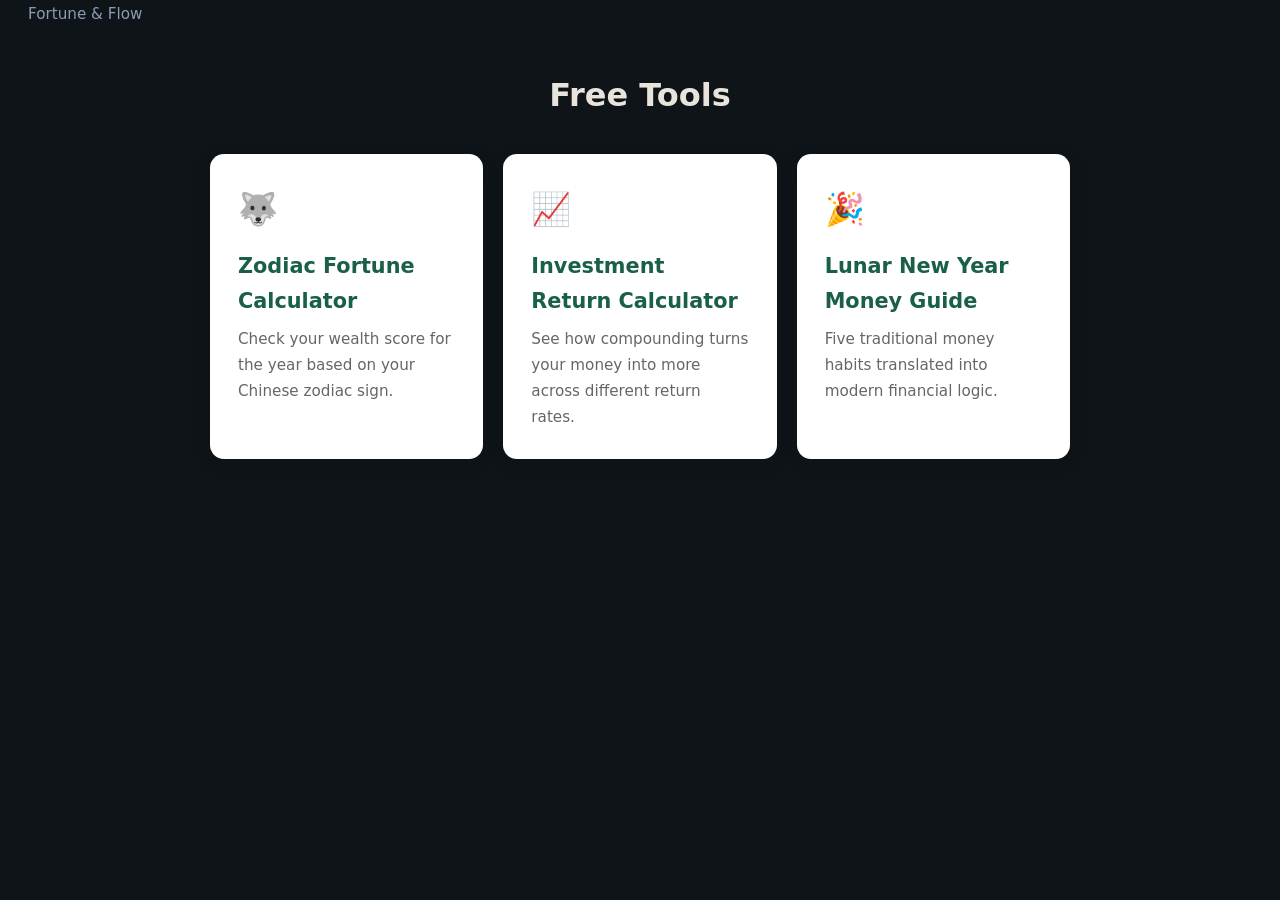
==== tools/index.html @ 53c9aad2 "Add interactive tools: zodiac fortune calculator, investment return calculator, lunar new year money" ====
<!DOCTYPE html>
<html lang="en">
<head>
<meta charset="UTF-8">
<meta name="viewport" content="width=device-width, initial-scale=1.0">
<title>Free Tools | Fortune & Flow</title>
<link rel="stylesheet" href="../styles.css">
<style>
.tools { max-width: 900px; margin: 40px auto; padding: 0 20px; }
.tools h1 { text-align: center; margin-bottom: 32px; }
.grid { display: grid; grid-template-columns: repeat(auto-fit, minmax(260px, 1fr)); gap: 20px; }
.card { padding: 28px; background: #fff; border-radius: 14px; box-shadow: 0 4px 20px rgba(0,0,0,.07); text-decoration: none; color: inherit; transition: transform .2s; }
.card:hover { transform: translateY(-4px); }
.card h2 { color: #1a5f4a; margin: 0 0 8px; font-size: 1.3rem; }
.card p { color: #666; margin: 0; font-size: .95rem; }
.icon { font-size: 2rem; margin-bottom: 12px; }
</style>
</head>
<body>
<nav><a href="../index.html">Fortune & Flow</a></nav>
<div class="tools">
<h1>Free Tools</h1>
<div class="grid">
<a class="card" href="zodiac.html"><div class="icon">&#128058;</div><h2>Zodiac Fortune Calculator</h2><p>Check your wealth score for the year based on your Chinese zodiac sign.</p></a>
<a class="card" href="invest.html"><div class="icon">&#128200;</div><h2>Investment Return Calculator</h2><p>See how compounding turns your money into more across different return rates.</p></a>
<a class="card" href="lunar.html"><div class="icon">&#127881;</div><h2>Lunar New Year Money Guide</h2><p>Five traditional money habits translated into modern financial logic.</p></a>
</div>
</div>
</body></html>
---- styles.css ----
:root {
  --bg: #0f1419;
  --surface: #1a2332;
  --text: #e8e4dc;
  --muted: #8b9bb4;
  --accent: #d4a017;
  --accent-soft: rgba(212, 160, 23, 0.12);
  --border: #2a3548;
  --radius: 12px;
  --max: 1100px;
}

* { margin: 0; padding: 0; box-sizing: border-box; }

body {
  font-family: 'Segoe UI', system-ui, -apple-system, sans-serif;
  background: var(--bg);
  color: var(--text);
  line-height: 1.7;
}

.container { max-width: var(--max); margin: 0 auto; padding: 0 24px; }

/* Header */
.site-header {
  border-bottom: 1px solid var(--border);
  padding: 18px 0;
  position: sticky;
  top: 0;
  background: rgba(15, 20, 25, 0.92);
  backdrop-filter: blur(8px);
  z-index: 10;
}
.site-header .container {
  display: flex;
  justify-content: space-between;
  align-items: center;
}
.logo {
  font-size: 1.25rem;
  font-weight: 700;
  color: var(--accent);
  text-decoration: none;
  letter-spacing: 0.5px;
}
nav a {
  color: var(--muted);
  text-decoration: none;
  margin-left: 28px;
  font-size: 0.95rem;
  transition: color 0.2s;
}
nav a:hover { color: var(--text); }

/* Hero */
.hero {
  padding: 90px 0 70px;
  text-align: center;
  background: radial-gradient(ellipse at 50% 0%, var(--accent-soft), transparent 60%);
}
.hero h1 {
  font-size: clamp(2rem, 5vw, 3.2rem);
  font-weight: 800;
  letter-spacing: -1px;
  margin-bottom: 18px;
}
.hero-sub {
  font-size: 1.15rem;
  color: var(--muted);
  max-width: 640px;
  margin: 0 auto 32px;
}
.btn {
  display: inline-block;
  background: var(--accent);
  color: #0f1419;
  font-weight: 700;
  padding: 14px 36px;
  border-radius: var(--radius);
  text-decoration: none;
  transition: transform 0.2s, box-shadow 0.2s;
}
.btn:hover {
  transform: translateY(-2px);
  box-shadow: 0 8px 24px rgba(212, 160, 23, 0.3);
}

/* Topics */
.topics, .latest { padding: 60px 0; }
.topics h2, .latest h2 {
  font-size: 1.6rem;
  margin-bottom: 32px;
  text-align: center;
}
.topic-grid {
  display: grid;
  grid-template-columns: repeat(auto-fit, minmax(250px, 1fr));
  gap: 24px;
}
.topic-card {
  background: var(--surface);
  border: 1px solid var(--border);
  border-radius: var(--radius);
  padding: 28px;
  transition: border-color 0.2s, transform 0.2s;
}
.topic-card:hover {
  border-color: var(--accent);
  transform: translateY(-3px);
}
.topic-card h3 {
  font-size: 1.15rem;
  margin-bottom: 10px;
  color: var(--accent);
}
.topic-card p { color: var(--muted); font-size: 0.95rem; }

/* Articles */
.article-list { display: flex; flex-direction: column; gap: 20px; }
.article-item {
  background: var(--surface);
  border: 1px solid var(--border);
  border-radius: var(--radius);
  padding: 24px;
}
.tag {
  display: inline-block;
  font-size: 0.75rem;
  font-weight: 700;
  text-transform: uppercase;
  letter-spacing: 1px;
  color: var(--accent);
  background: var(--accent-soft);
  padding: 4px 10px;
  border-radius: 20px;
  margin-bottom: 10px;
}
.article-item h3 {
  font-size: 1.15rem;
  margin-bottom: 8px;
}
.article-item p { color: var(--muted); font-size: 0.95rem; }

/* Footer */
.site-footer {
  border-top: 1px solid var(--border);
  padding: 36px 0;
  text-align: center;
  color: var(--muted);
  font-size: 0.85rem;
}
.site-footer a { color: var(--accent); text-decoration: none; }

@media (max-width: 640px) {
  nav a { margin-left: 16px; font-size: 0.85rem; }
  .hero { padding: 60px 0 50px; }
}
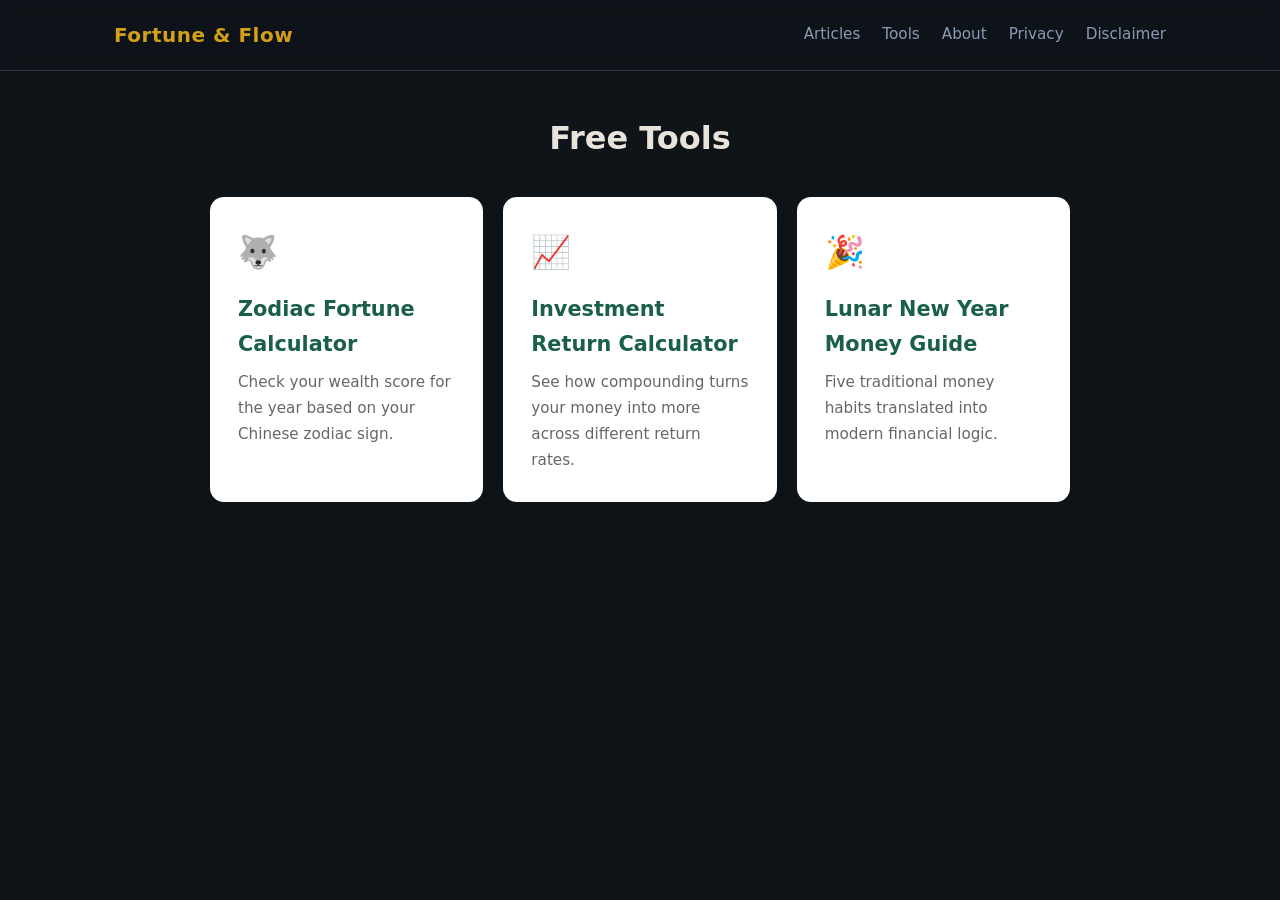
==== commit 105f179a: "Fix internal links for the GitHub Pages project site Root-absolute paths such as /about left /fortun" ====
--- a/tools/index.html
+++ b/tools/index.html
@@ -17,7 +17,18 @@
 </style>
 </head>
 <body>
-<nav><a href="../index.html">Fortune & Flow</a></nav>
+<header class="site-header">
+  <div class="container">
+    <a href="../index.html" class="logo">Fortune & Flow</a>
+    <nav>
+      <a href="../articles.html">Articles</a>
+      <a href="index.html">Tools</a>
+      <a href="../about.html">About</a>
+      <a href="../privacy.html">Privacy</a>
+      <a href="../disclaimer.html">Disclaimer</a>
+    </nav>
+  </div>
+</header>
 <div class="tools">
 <h1>Free Tools</h1>
 <div class="grid">
--- a/styles.css
+++ b/styles.css
@@ -35,6 +35,8 @@
   display: flex;
   justify-content: space-between;
   align-items: center;
+  gap: 12px 24px;
+  flex-wrap: wrap;
 }
 .logo {
   font-size: 1.25rem;
@@ -43,10 +45,15 @@
   text-decoration: none;
   letter-spacing: 0.5px;
 }
+nav {
+  display: flex;
+  flex-wrap: wrap;
+  align-items: center;
+  gap: 6px 22px;
+}
 nav a {
   color: var(--muted);
   text-decoration: none;
-  margin-left: 28px;
   font-size: 0.95rem;
   transition: color 0.2s;
 }
@@ -70,6 +77,12 @@
   max-width: 640px;
   margin: 0 auto 32px;
 }
+.hero-buttons {
+  display: flex;
+  gap: 16px;
+  justify-content: center;
+  flex-wrap: wrap;
+}
 .btn {
   display: inline-block;
   background: var(--accent);
@@ -84,10 +97,19 @@
   transform: translateY(-2px);
   box-shadow: 0 8px 24px rgba(212, 160, 23, 0.3);
 }
+.btn-secondary {
+  background: transparent;
+  color: var(--accent);
+  border: 2px solid var(--accent);
+}
+.btn-secondary:hover {
+  background: var(--accent-soft);
+  box-shadow: none;
+}
 
 /* Topics */
-.topics, .latest { padding: 60px 0; }
-.topics h2, .latest h2 {
+.topics, .latest, .tools-preview { padding: 60px 0; }
+.topics h2, .latest h2, .tools-preview h2 {
   font-size: 1.6rem;
   margin-bottom: 32px;
   text-align: center;
@@ -114,6 +136,7 @@
   color: var(--accent);
 }
 .topic-card p { color: var(--muted); font-size: 0.95rem; }
+.topic-card .btn { margin-top: 16px; padding: 10px 24px; font-size: 0.9rem; }
 
 /* Articles */
 .article-list { display: flex; flex-direction: column; gap: 20px; }
@@ -135,10 +158,12 @@
   border-radius: 20px;
   margin-bottom: 10px;
 }
+.article-item h2,
 .article-item h3 {
   font-size: 1.15rem;
   margin-bottom: 8px;
 }
+.article-item a { color: var(--accent); }
 .article-item p { color: var(--muted); font-size: 0.95rem; }
 
 /* Footer */
@@ -152,6 +177,9 @@
 .site-footer a { color: var(--accent); text-decoration: none; }
 
 @media (max-width: 640px) {
-  nav a { margin-left: 16px; font-size: 0.85rem; }
+  nav { gap: 6px 14px; }
+  nav a { font-size: 0.85rem; }
   .hero { padding: 60px 0 50px; }
+  .hero-buttons { flex-direction: column; align-items: center; }
+  .btn { width: 100%; max-width: 280px; text-align: center; }
 }
